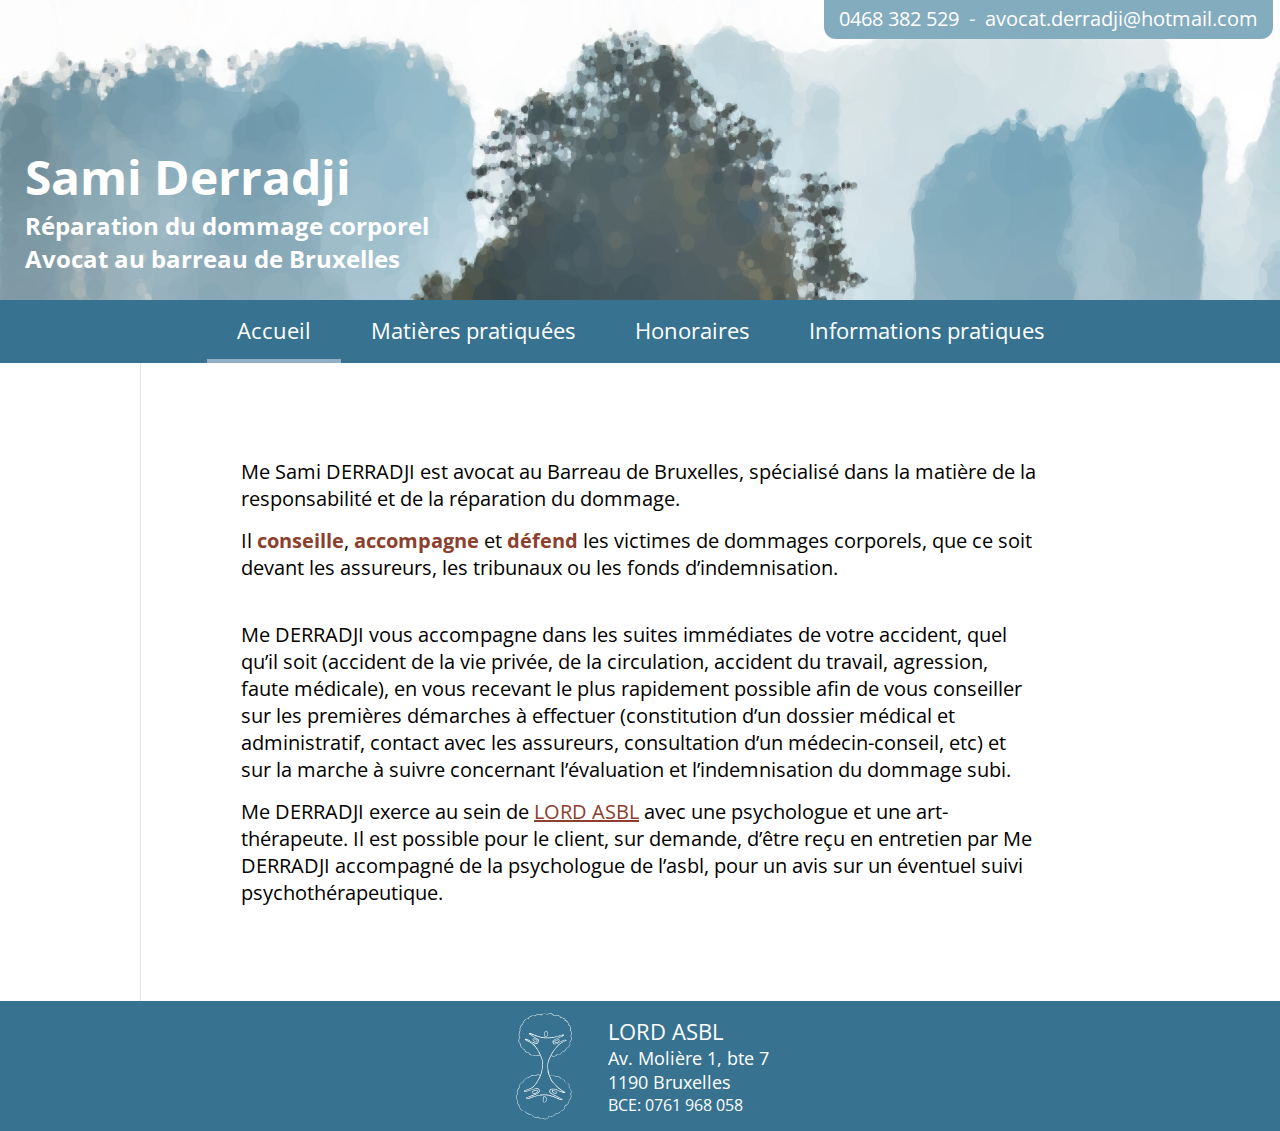
==== index.html @ a04fed9c "header + menu + footer + setup content" ====
<!DOCTYPE html>
<html lang="FR">
	<head>
		<title>Avocat Derradji</title>
		<meta charset="utf-8">
		<link rel="shortcut icon" type="image/x-icon" href="assets/img/favicon.ico">
		<meta name="viewport" content="width=device-width, initial-scale=1">
		<link rel="preconnect" href="https://fonts.gstatic.com/" crossorigin>
		<link href="https://fonts.googleapis.com/css2?family=Open+Sans:wght@300&display=swap" rel="stylesheet">
		<link href="assets/css/style.css" type="text/css" rel="stylesheet">
	</head>
<body>

	<!-- CONTACT STICKER -->
	<div class="contact">
		<p>0468 382 529</p>
		<p class="separator">-</p>
		<p>avocat.derradji@hotmail.com</p>
	</div>

	<!-- HEADER -->
	<header>
		<img class="header-img" src="assets/img/background.svg" alt="Header">
		<div class="header-text">
			<h1>Sami Derradji</h1>
			<h3>Réparation du dommage corporel</h3>
			<h3>Avocat au barreau de Bruxelles</h3>
		</div>
	</header>

	<!-- MENU -->
	<div class="menu">
		<ul>
			<li><a href="index.html"><p id="selected-tab">Accueil</p></a></li>
			<li><a href="matieres.html"><p>Matières pratiquées</p></a></li>
			<li><a href="honoraires.html"><p>Honoraires</p></a></li>
			<li><a href="informations.html"><p>Informations pratiques</p></a></li>
		</ul>
	</div>

	<!-- CONTENT -->
	<div class="content-box">
		<div class="content content-index">
			<p>Me Sami DERRADJI est avocat au Barreau de Bruxelles, spécialisé dans la matière de la responsabilité et de la réparation du dommage.</p>
			<p>Il <b>conseille</b>, <b>accompagne</b> et <b>défend</b> les victimes de dommages corporels, que ce soit devant les assureurs, les tribunaux ou les fonds d’indemnisation.</p>
			<p>Me DERRADJI vous accompagne dans les suites immédiates de votre accident, quel qu’il soit (accident de la vie privée, de la circulation, accident du travail, agression, faute médicale), en vous recevant le plus rapidement possible afin de vous conseiller sur les premières démarches à effectuer (constitution d’un dossier médical et administratif, contact avec les assureurs, consultation d’un médecin-conseil, etc) et sur la marche à suivre concernant l’évaluation et l’indemnisation du dommage subi. </p>
			<p>Me DERRADJI exerce au sein de <a href="https://www.lordasbl.be" target="_blank">LORD ASBL</a> avec une psychologue et une art-thérapeute. Il est possible pour le client, sur demande, d’être reçu en entretien par Me DERRADJI accompagné de la psychologue de l’asbl, pour un avis sur un éventuel suivi psychothérapeutique.</p>
		</div>
	</div>

	<!-- FOOTER -->
	<footer>
	<div class="footer">
		<img class="footer-logo" src="assets/img/logo-white.svg" alt="Logo">
		<div class="footer-content">
			<p>LORD ASBL</p>
			<p>Av. Molière 1, bte 7</p>
			<p>1190 Bruxelles</p>
			<p>BCE: 0761 968 058</p>
		</div>
	</div>
	</footer>

	<!-- BUTTON TO TOP -->
	<div class="back-to-top" style="display:none;">
		<img src="assets/img/arrow.svg">
	</div>

<script src="assets/js/jquery-3.6.0.min.js"></script>
<script src="assets/js/script.js"></script>
</body>
</html>
---- assets/css/style.css ----
* {
  margin: 0;
  padding: 0;
  box-sizing: border-box; }

html, body {
  overflow-x: hidden; }

body {
  font-family: 'Open Sans', sans-serif; }

h1 {
  font-size: 48px; }

h2 {
  font-size: 32px; }

h3 {
  font-size: 24px; }

p {
  font-size: 18px; }

/*
Primary color : #90AFC5
Secondary color : #336B87
Shadow : #2A3132
Autumn variations : #763626 #8C402D #AB4E37
*/
header {
  position: relative;
  height: 300px; }
  header .header-img {
    z-index: 1;
    height: 300px;
    width: 100vw; }
  header .header-text {
    z-index: 2;
    color: white;
    position: absolute;
    bottom: 25px;
    left: 25px; }

.menu {
  z-index: 4;
  width: 100vw;
  background-color: #377391; }
  .menu ul {
    display: flex;
    justify-content: center;
    align-items: center; }
    .menu ul li {
      list-style-type: none; }
      .menu ul li a {
        color: white;
        text-decoration: none; }
        .menu ul li a p {
          padding: 15px 30px;
          white-space: nowrap;
          font-size: 22px; }
        .menu ul li a p:after {
          z-index: 5;
          position: relative;
          -webkit-transition: all 0.4s ease;
          transition: all 0.4s ease; }
        .menu ul li a p:after {
          bottom: -15px;
          display: block;
          height: 3px;
          width: 0%;
          content: "";
          background-color: #90AFC5; }
        .menu ul li a p:hover:after,
        .menu ul li a #selected-tab:before {
          opacity: 1;
          width: 100%; }

#selected-tab {
  padding: 11px 30px;
  border-top: 4px solid rgba(0, 0, 0, 0);
  border-bottom: 4px solid #90AFC5; }

.content-box {
  z-index: 5;
  display: block;
  margin: 0 auto;
  max-width: 1000px;
  border-left: 1px solid rgba(0, 0, 0, 0.1); }

.content {
  padding: 80px 100px; }
  .content .icon {
    width: 30px;
    height: 30px; }
  .content p {
    font-size: 20px;
    margin: 15px auto 15px auto; }
    .content p a {
      color: #8C402D; }
  .content b {
    color: #8C402D; }
  .content .text-spacer {
    height: 50px;
    width: 1px; }

.content-index p:nth-child(2) {
  margin-bottom: 40px; }

footer {
  z-index: 6;
  display: block;
  margin: 0 auto;
  width: 100vw;
  background-color: #377391; }
  footer .footer {
    padding: 10px;
    display: flex;
    align-items: center;
    justify-content: center; }
    footer .footer .footer-logo {
      height: 110px;
      margin-right: 15px;
      -webkit-user-select: none;
      -moz-user-select: none;
      -ms-user-select: none;
      user-select: none; }
    footer .footer .footer-content {
      margin-left: 15px; }
      footer .footer .footer-content p {
        color: white; }
      footer .footer .footer-content p:nth-child(1) {
        font-size: 22px; }
      footer .footer .footer-content p:nth-child(4) {
        font-size: 16px; }

@media screen and (max-width: 1200px) {
  header .header-img {
    width: 1440px; } }
@media screen and (max-width: 1000px) and (min-width: 751px) {
  .menu ul li a p {
    padding: 15px; }

  #selected-tab {
    padding: 11px 15px; } }
@media screen and (max-width: 750px) {
  .contact {
    width: min-content;
    right: 0;
    left: 50%;
    transform: translate(-50%, 0); }

  .back-to-top {
    bottom: 5px;
    right: 10px; } }
.contact {
  z-index: 99;
  position: fixed;
  top: 0;
  right: 7px;
  display: flex;
  align-content: center;
  justify-content: center;
  /*  left: 50%;
    transform: translate(-50%, 0); */
  background-color: #83acbe;
  padding: 5px 10px 7px 10px;
  border-bottom-left-radius: 12px;
  border-bottom-right-radius: 12px; }
  .contact p {
    font-size: 20px;
    color: white;
    white-space: nowrap;
    margin-left: 5px;
    margin-right: 5px; }
  .contact .separator {
    -webkit-user-select: none;
    -moz-user-select: none;
    -ms-user-select: none;
    user-select: none; }

.back-to-top {
  cursor: pointer;
  z-index: 7;
  position: fixed;
  bottom: 10px;
  right: 15px;
  -webkit-user-select: none;
  -moz-user-select: none;
  -ms-user-select: none;
  user-select: none; }
  .back-to-top img {
    width: 45px;
    opacity: 0.9; }

/*# sourceMappingURL=style.css.map */
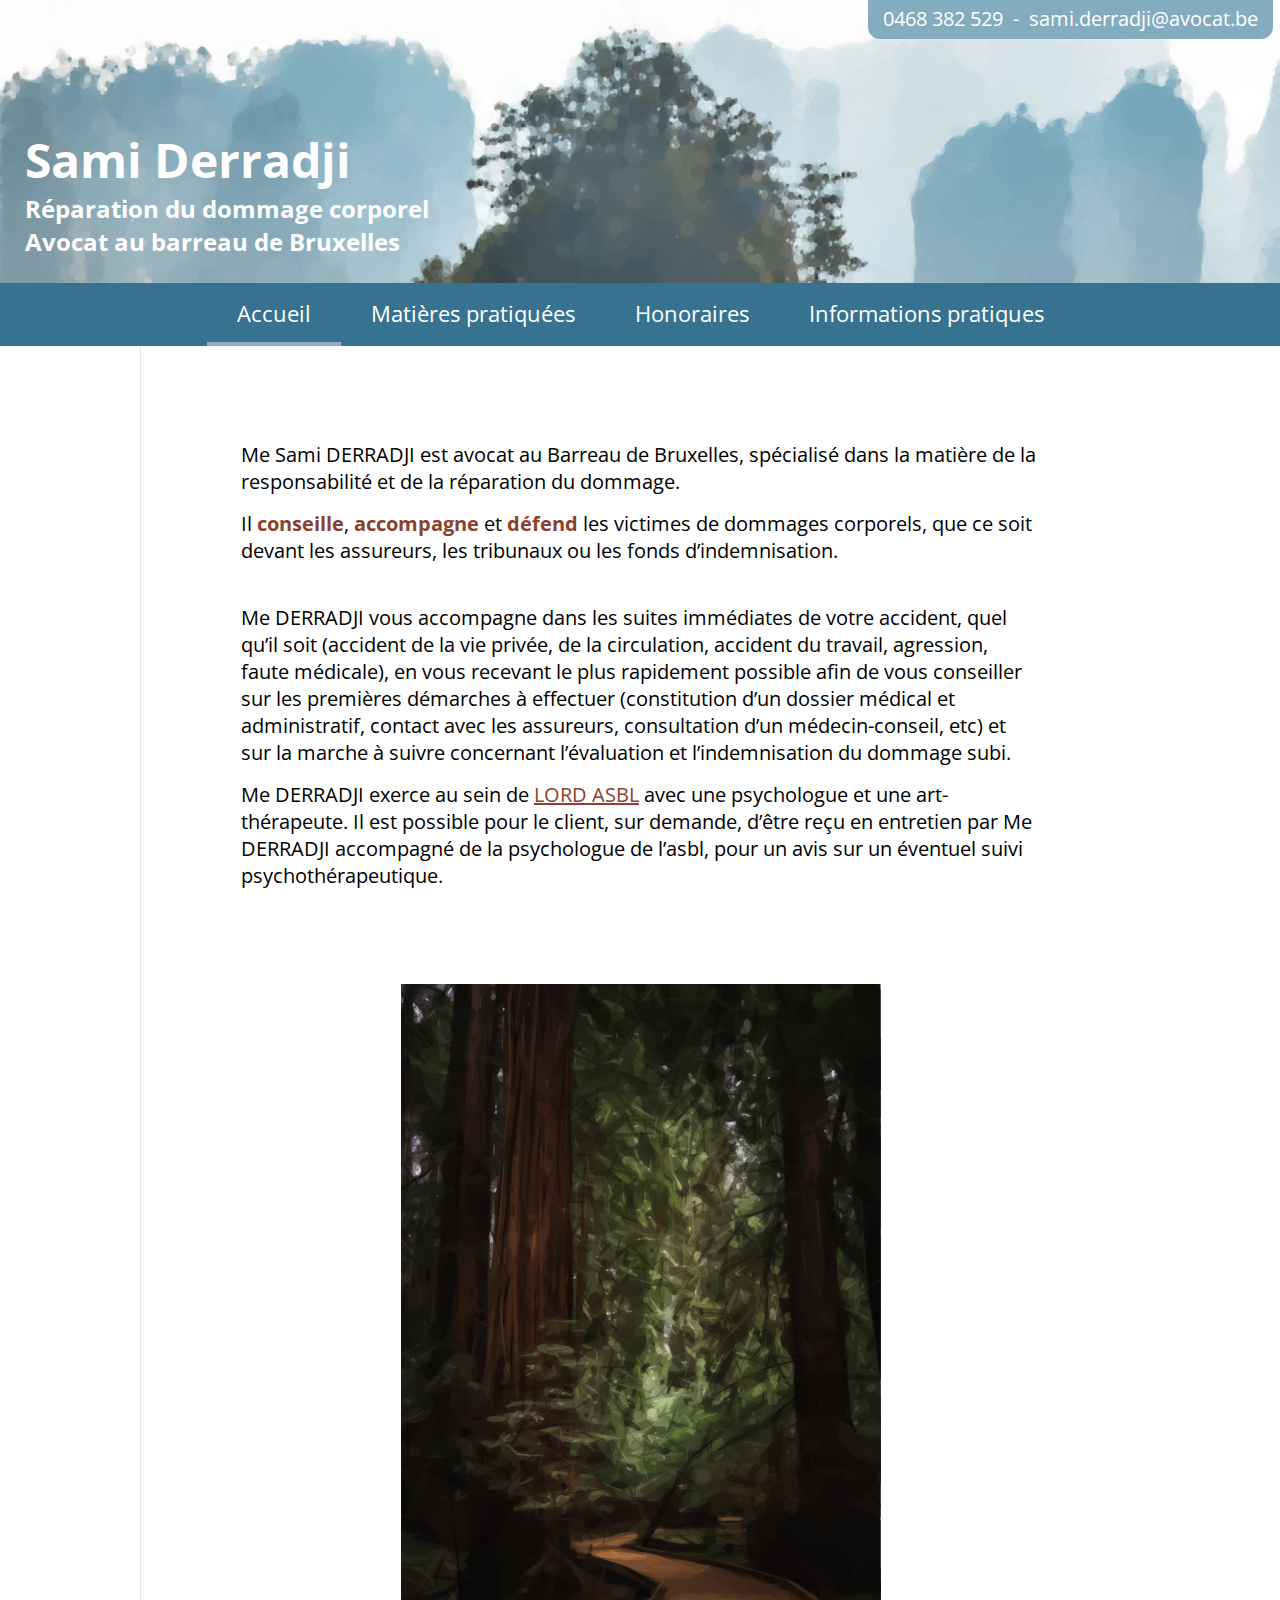
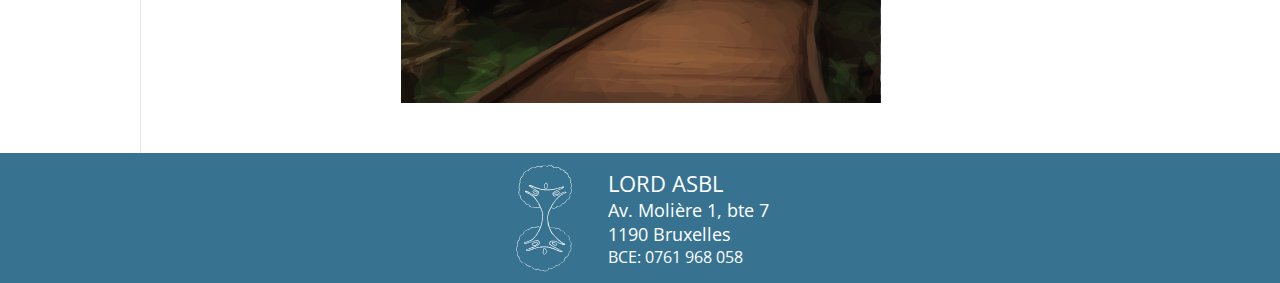
==== commit 22e0bd81: "finition" ====
--- a/index.html
+++ b/index.html
@@ -15,7 +15,7 @@
 	<div class="contact">
 		<p>0468 382 529</p>
 		<p class="separator">-</p>
-		<p>avocat.derradji@hotmail.com</p>
+		<p>sami.derradji@avocat.be</p>
 	</div>
 
 	<!-- HEADER -->
@@ -46,6 +46,7 @@
 			<p>Me DERRADJI vous accompagne dans les suites immédiates de votre accident, quel qu’il soit (accident de la vie privée, de la circulation, accident du travail, agression, faute médicale), en vous recevant le plus rapidement possible afin de vous conseiller sur les premières démarches à effectuer (constitution d’un dossier médical et administratif, contact avec les assureurs, consultation d’un médecin-conseil, etc) et sur la marche à suivre concernant l’évaluation et l’indemnisation du dommage subi. </p>
 			<p>Me DERRADJI exerce au sein de <a href="https://www.lordasbl.be" target="_blank">LORD ASBL</a> avec une psychologue et une art-thérapeute. Il est possible pour le client, sur demande, d’être reçu en entretien par Me DERRADJI accompagné de la psychologue de l’asbl, pour un avis sur un éventuel suivi psychothérapeutique.</p>
 		</div>
+		<img class="img-greenpath" src="assets/img/greenpath.svg" alt="Path in the woods">
 	</div>
 
 	<!-- FOOTER -->
--- a/assets/css/style.css
+++ b/assets/css/style.css
@@ -29,10 +29,10 @@
 */
 header {
   position: relative;
-  height: 300px; }
+  height: 283px; }
   header .header-img {
     z-index: 1;
-    height: 300px;
+    height: 283px;
     width: 100vw; }
   header .header-text {
     z-index: 2;
@@ -80,6 +80,12 @@
   border-top: 4px solid rgba(0, 0, 0, 0);
   border-bottom: 4px solid #90AFC5; }
 
+.img-greenpath {
+  width: 480px;
+  display: block;
+  margin: 0 auto;
+  padding-bottom: 50px; }
+
 .content-box {
   z-index: 5;
   display: block;
@@ -105,6 +111,31 @@
 
 .content-index p:nth-child(2) {
   margin-bottom: 40px; }
+
+.content-matieres {
+  margin-top: 10px; }
+  .content-matieres h3 {
+    margin-bottom: 30px; }
+  .content-matieres .content-matieres-titles {
+    margin-top: 60px; }
+
+.content-infos {
+  margin-top: 10px; }
+  .content-infos p {
+    display: flex;
+    margin: 5px auto 5px auto; }
+    .content-infos p a {
+      margin: -6px auto 8px 30px;
+      color: #377391;
+      text-decoration: none; }
+  .content-infos h3 {
+    margin-bottom: 25px;
+    padding-left: 15px;
+    border-left: 7px solid #8C402D; }
+  .content-infos .subtitle {
+    font-weight: bold;
+    font-size: 20px;
+    margin: 20px auto 10px 10px; }
 
 footer {
   z-index: 6;
@@ -141,8 +172,32 @@
     padding: 15px; }
 
   #selected-tab {
-    padding: 11px 15px; } }
+    padding: 11px 15px; }
+
+  .content {
+    padding: 50px; } }
 @media screen and (max-width: 750px) {
+  .menu {
+    max-width: 800px; }
+    .menu ul {
+      padding: 3px;
+      flex-direction: column; }
+      .menu ul li a p {
+        padding: 0;
+        font-size: 22px; }
+      .menu ul li a p:after {
+        bottom: -3px; }
+
+  #selected-tab {
+    padding: 0;
+    border: none;
+    box-shadow: 0 3px 0 0 #90AFC5; }
+
+  .content {
+    padding: 30px; }
+    .content p {
+      font-size: 18px; }
+
   .contact {
     width: min-content;
     right: 0;
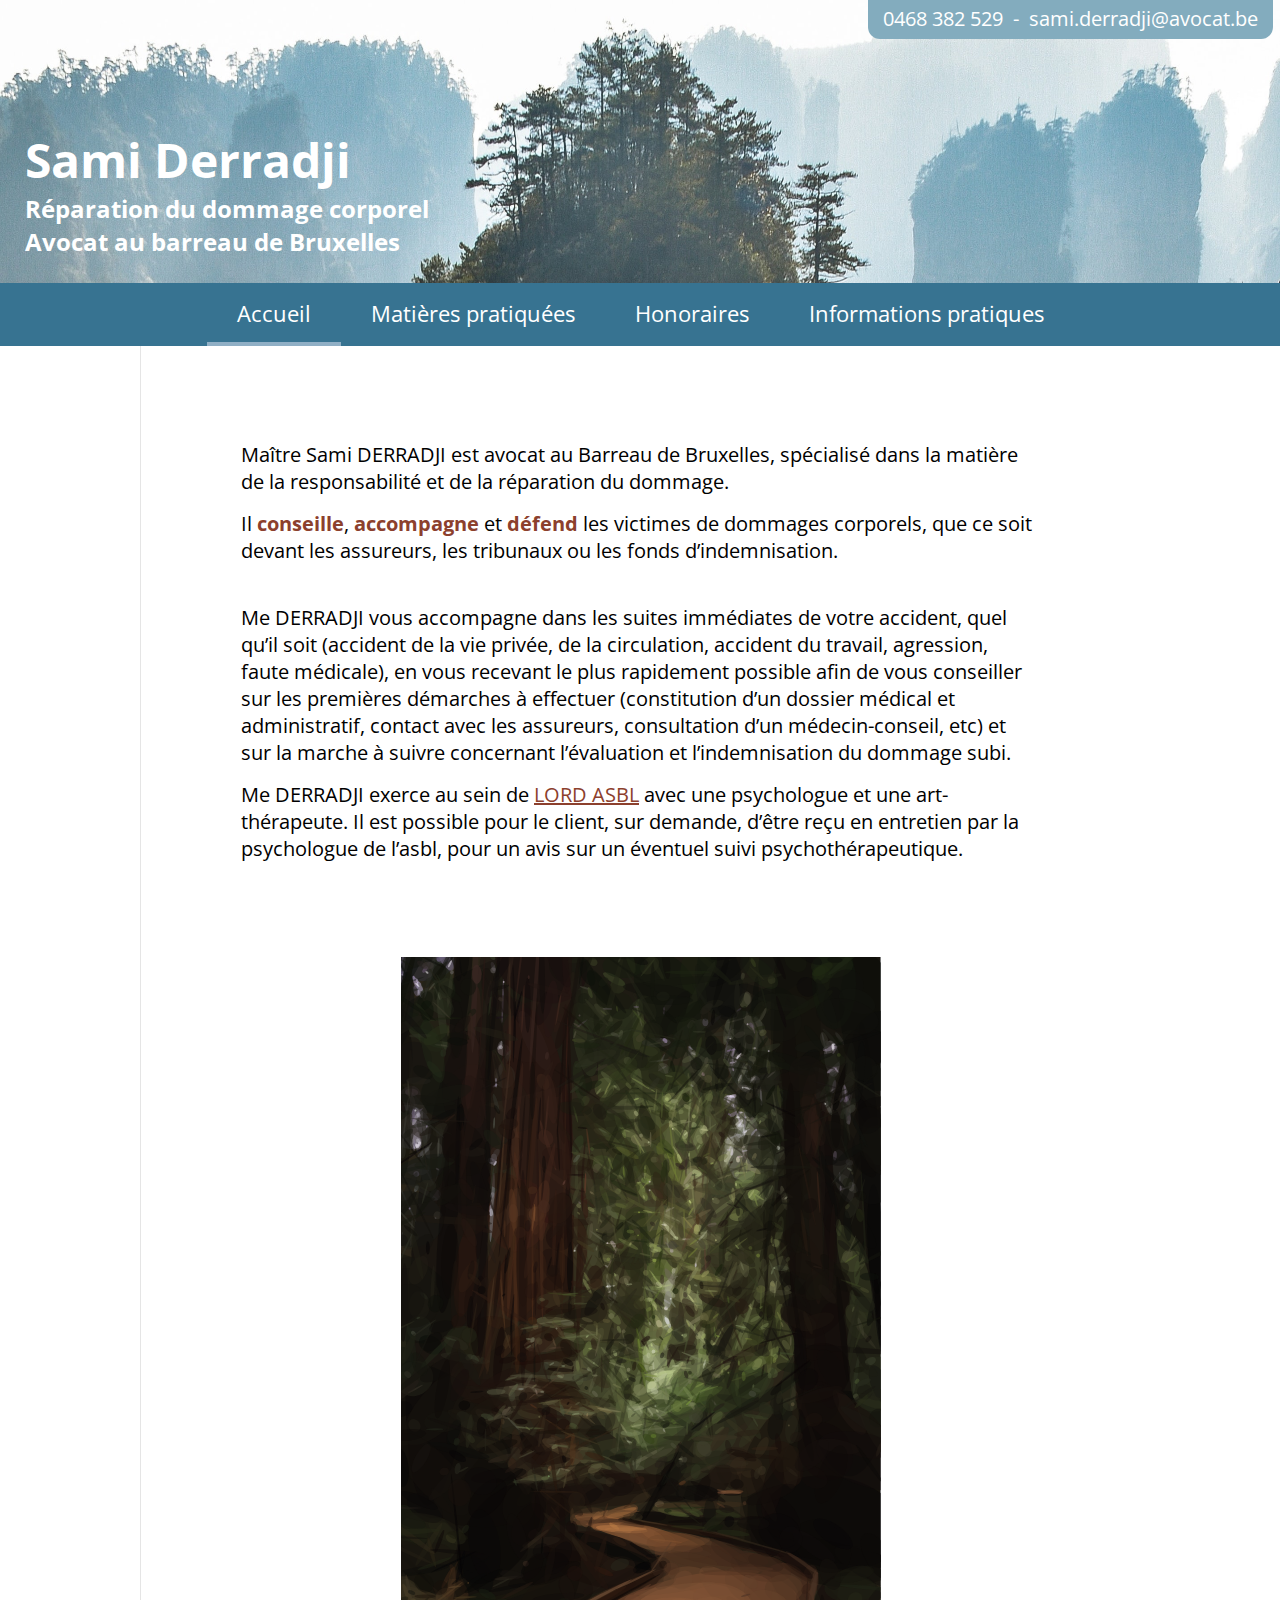
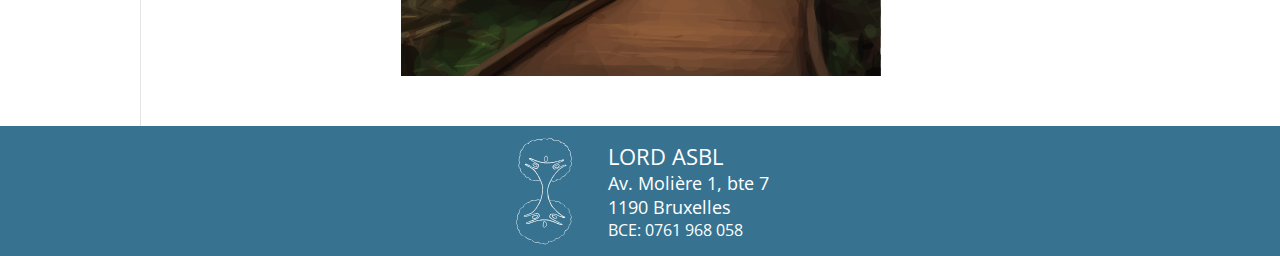
==== commit efb09873: "header" ====
--- a/index.html
+++ b/index.html
@@ -20,7 +20,7 @@
 
 	<!-- HEADER -->
 	<header>
-		<img class="header-img" src="assets/img/background.svg" alt="Header">
+		<img class="header-img" src="assets/img/background.jpg" alt="Header">
 		<div class="header-text">
 			<h1>Sami Derradji</h1>
 			<h3>Réparation du dommage corporel</h3>
@@ -41,10 +41,10 @@
 	<!-- CONTENT -->
 	<div class="content-box">
 		<div class="content content-index">
-			<p>Me Sami DERRADJI est avocat au Barreau de Bruxelles, spécialisé dans la matière de la responsabilité et de la réparation du dommage.</p>
+			<p>Maître Sami DERRADJI est avocat au Barreau de Bruxelles, spécialisé dans la matière de la responsabilité et de la réparation du dommage.</p>
 			<p>Il <b>conseille</b>, <b>accompagne</b> et <b>défend</b> les victimes de dommages corporels, que ce soit devant les assureurs, les tribunaux ou les fonds d’indemnisation.</p>
 			<p>Me DERRADJI vous accompagne dans les suites immédiates de votre accident, quel qu’il soit (accident de la vie privée, de la circulation, accident du travail, agression, faute médicale), en vous recevant le plus rapidement possible afin de vous conseiller sur les premières démarches à effectuer (constitution d’un dossier médical et administratif, contact avec les assureurs, consultation d’un médecin-conseil, etc) et sur la marche à suivre concernant l’évaluation et l’indemnisation du dommage subi. </p>
-			<p>Me DERRADJI exerce au sein de <a href="https://www.lordasbl.be" target="_blank">LORD ASBL</a> avec une psychologue et une art-thérapeute. Il est possible pour le client, sur demande, d’être reçu en entretien par Me DERRADJI accompagné de la psychologue de l’asbl, pour un avis sur un éventuel suivi psychothérapeutique.</p>
+			<p>Me DERRADJI exerce au sein de <a href="https://www.lordasbl.be" target="_blank">LORD ASBL</a> avec une psychologue et une art-thérapeute. Il est possible pour le client, sur demande, d’être reçu en entretien par la psychologue de l’asbl, pour un avis sur un éventuel suivi psychothérapeutique.</p>
 		</div>
 		<img class="img-greenpath" src="assets/img/greenpath.svg" alt="Path in the woods">
 	</div>
--- a/assets/css/style.css
+++ b/assets/css/style.css
@@ -113,14 +113,14 @@
   margin-bottom: 40px; }
 
 .content-matieres {
-  margin-top: 10px; }
+  padding-top: 90px; }
   .content-matieres h3 {
     margin-bottom: 30px; }
   .content-matieres .content-matieres-titles {
     margin-top: 60px; }
 
 .content-infos {
-  margin-top: 10px; }
+  padding-top: 90px; }
   .content-infos p {
     display: flex;
     margin: 5px auto 5px auto; }
@@ -175,7 +175,10 @@
     padding: 11px 15px; }
 
   .content {
-    padding: 50px; } }
+    padding: 50px; }
+
+  .content-matieres .content-infos {
+    padding-top: 60px; } }
 @media screen and (max-width: 750px) {
   .menu {
     max-width: 800px; }
@@ -193,16 +196,33 @@
     border: none;
     box-shadow: 0 3px 0 0 #90AFC5; }
 
+  .img-greenpath {
+    width: 400px;
+    padding-bottom: 30px; }
+
   .content {
     padding: 30px; }
     .content p {
       font-size: 18px; }
 
+  .content-box {
+    border-left: none; }
+
+  .content-matieres .content-infos {
+    padding-top: 40px; }
+
   .contact {
     width: min-content;
     right: 0;
     left: 50%;
-    transform: translate(-50%, 0); }
+    transform: translate(-50%, 0);
+    padding: 7px; }
+    .contact p {
+      font-size: 18px;
+      margin-left: 3px;
+      margin-right: 3px; }
+    .contact .separator {
+      display: none; }
 
   .back-to-top {
     bottom: 5px;
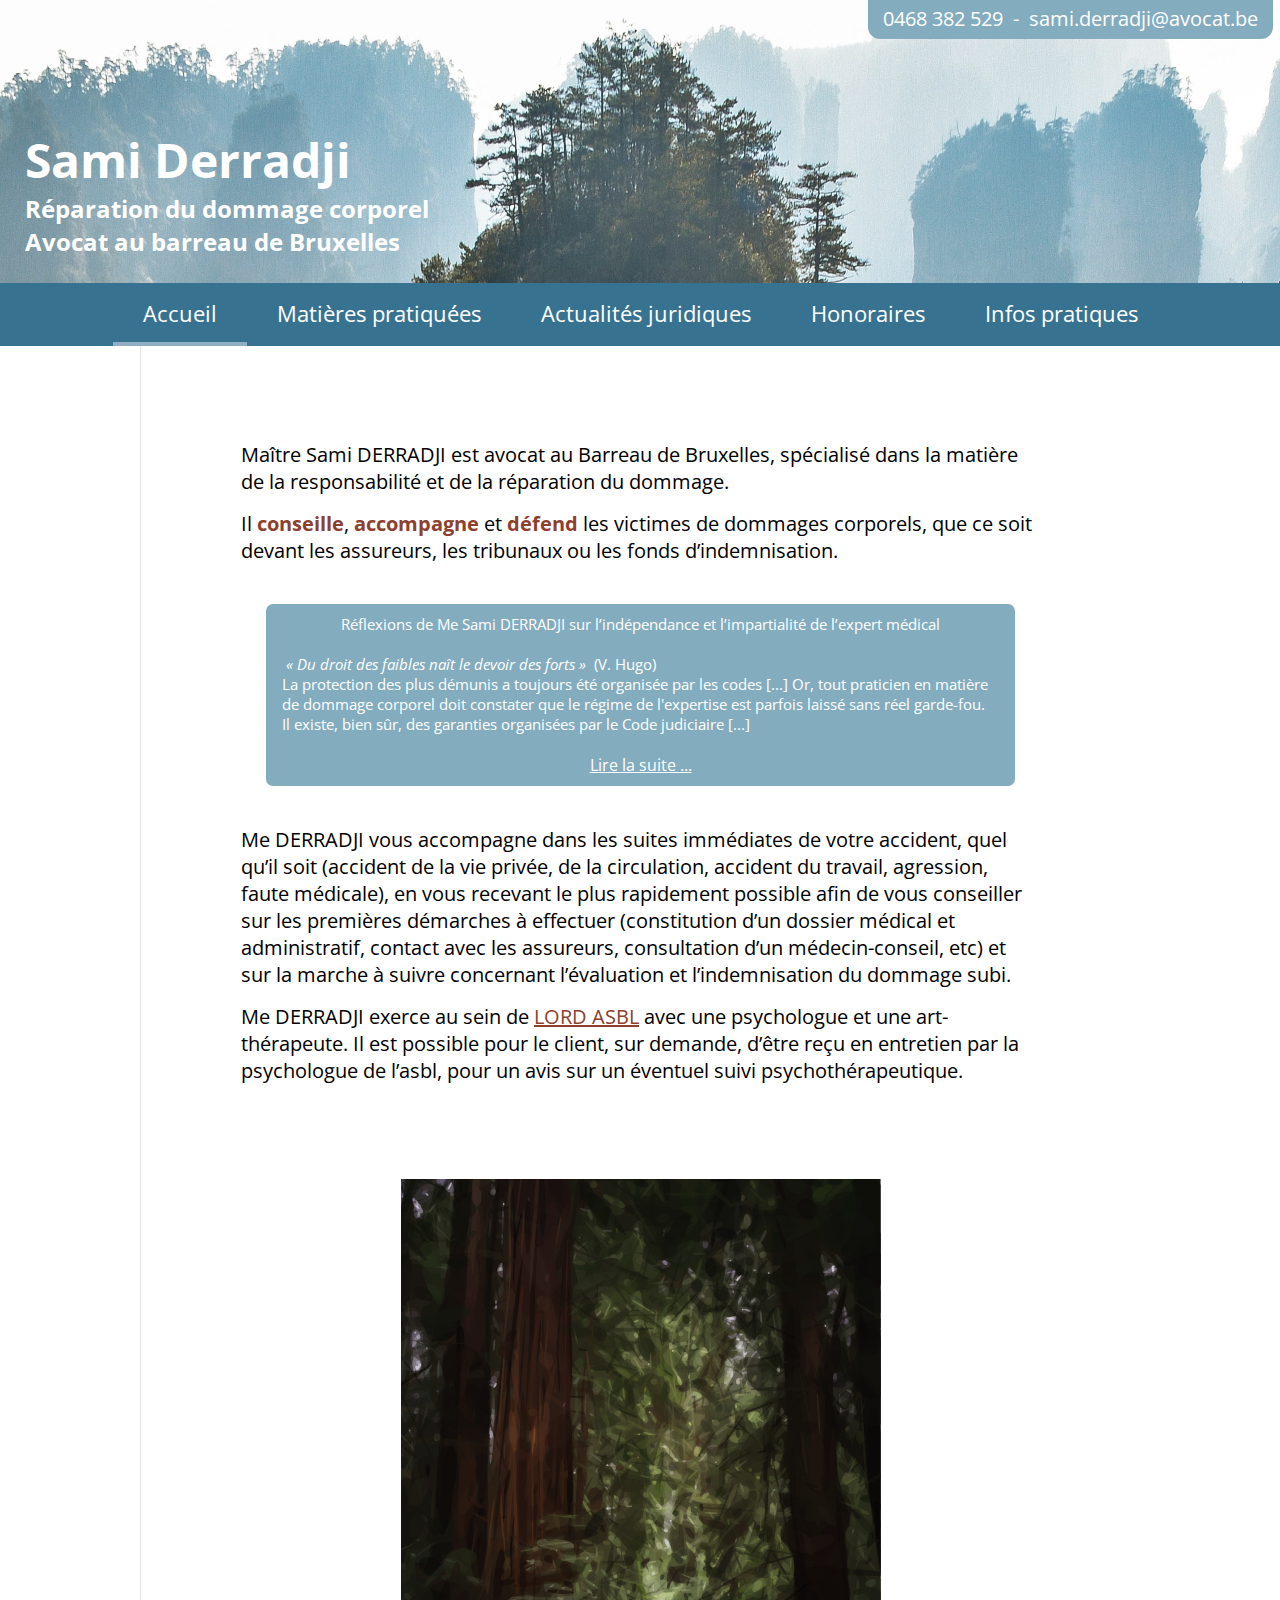
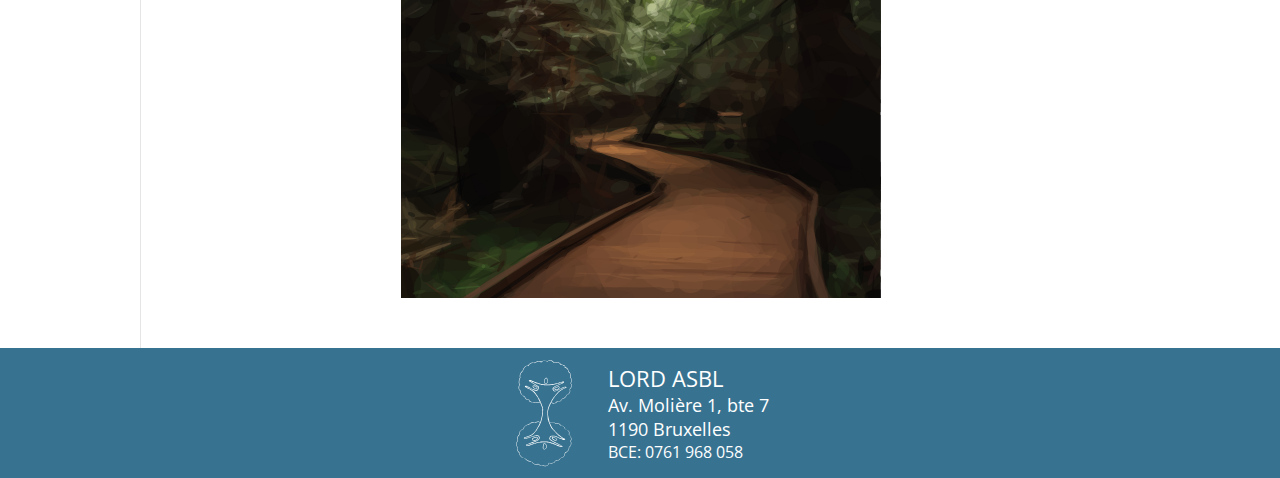
==== commit 13bcca5c: "adding actus.html + first article" ====
--- a/index.html
+++ b/index.html
@@ -33,16 +33,29 @@
 		<ul>
 			<li><a href="index.html"><p id="selected-tab">Accueil</p></a></li>
 			<li><a href="matieres.html"><p>Matières pratiquées</p></a></li>
+			<li><a href="actus.html"><p>Actualités juridiques</p></a></li>
 			<li><a href="honoraires.html"><p>Honoraires</p></a></li>
-			<li><a href="informations.html"><p>Informations pratiques</p></a></li>
+			<li><a href="informations.html"><p>Infos pratiques</p></a></li>
 		</ul>
 	</div>
 
 	<!-- CONTENT -->
 	<div class="content-box">
+		<!--
+		TODO: Ajouter bannière article qui redirige vers actus.html
+		<img src="assets/img/feather.png" style="width:50px">
+		-->
 		<div class="content content-index">
 			<p>Maître Sami DERRADJI est avocat au Barreau de Bruxelles, spécialisé dans la matière de la responsabilité et de la réparation du dommage.</p>
 			<p>Il <b>conseille</b>, <b>accompagne</b> et <b>défend</b> les victimes de dommages corporels, que ce soit devant les assureurs, les tribunaux ou les fonds d’indemnisation.</p>
+			<div class="art-big-banner">
+				<p>Réflexions de Me Sami DERRADJI sur l’indépendance et l’impartialité de l’expert médical </p>
+				<p>
+					&nbsp;<i>« Du droit des faibles naît le devoir des forts »</i> &nbsp;(V. Hugo) <br>
+					La protection des plus démunis a toujours été organisée par les codes [...] Or, tout praticien en matière de dommage corporel doit constater que le régime de l'expertise est parfois laissé sans réel garde-fou. <br>
+					Il existe, bien sûr, des garanties organisées par le Code judiciaire [...] </p>
+				<a class="article-link" href="actus.html#art-1">Lire la suite ...</a>
+			</div>
 			<p>Me DERRADJI vous accompagne dans les suites immédiates de votre accident, quel qu’il soit (accident de la vie privée, de la circulation, accident du travail, agression, faute médicale), en vous recevant le plus rapidement possible afin de vous conseiller sur les premières démarches à effectuer (constitution d’un dossier médical et administratif, contact avec les assureurs, consultation d’un médecin-conseil, etc) et sur la marche à suivre concernant l’évaluation et l’indemnisation du dommage subi. </p>
 			<p>Me DERRADJI exerce au sein de <a href="https://www.lordasbl.be" target="_blank">LORD ASBL</a> avec une psychologue et une art-thérapeute. Il est possible pour le client, sur demande, d’être reçu en entretien par la psychologue de l’asbl, pour un avis sur un éventuel suivi psychothérapeutique.</p>
 		</div>
--- a/assets/css/style.css
+++ b/assets/css/style.css
@@ -17,6 +17,9 @@
 
 h3 {
   font-size: 24px; }
+
+h4 {
+  font-size: 20px; }
 
 p {
   font-size: 18px; }
@@ -27,6 +30,32 @@
 Shadow : #2A3132
 Autumn variations : #763626 #8C402D #AB4E37
 */
+.contact {
+  z-index: 10;
+  position: fixed;
+  top: 0;
+  right: 7px;
+  display: flex;
+  align-content: center;
+  justify-content: center;
+  /*  left: 50%;
+    transform: translate(-50%, 0); */
+  background-color: #83acbe;
+  padding: 5px 10px 7px 10px;
+  border-bottom-left-radius: 12px;
+  border-bottom-right-radius: 12px; }
+  .contact p {
+    font-size: 20px;
+    color: white;
+    white-space: nowrap;
+    margin-left: 5px;
+    margin-right: 5px; }
+  .contact .separator {
+    -webkit-user-select: none;
+    -moz-user-select: none;
+    -ms-user-select: none;
+    user-select: none; }
+
 header {
   position: relative;
   height: 283px; }
@@ -40,6 +69,8 @@
     position: absolute;
     bottom: 25px;
     left: 25px; }
+    header .header-text h1 {
+      white-space: nowrap; }
 
 .menu {
   z-index: 4;
@@ -109,8 +140,20 @@
     height: 50px;
     width: 1px; }
 
-.content-index p:nth-child(2) {
-  margin-bottom: 40px; }
+.content-index .art-big-banner {
+  display: flex;
+  flex-direction: column;
+  padding: 10px 16px;
+  margin: 40px 25px 40px 25px;
+  background-color: #83acbe;
+  border-radius: 7px; }
+  .content-index .art-big-banner p {
+    margin: auto auto 20px auto;
+    color: white;
+    font-size: 95%; }
+  .content-index .art-big-banner a {
+    color: white;
+    align-self: center; }
 
 .content-matieres {
   padding-top: 90px; }
@@ -136,6 +179,19 @@
     font-weight: bold;
     font-size: 20px;
     margin: 20px auto 10px 10px; }
+
+.content-actus .art {
+  padding: 10px 20px;
+  box-shadow: rgba(0, 0, 0, 0.1) 0px 0px 5px 0px, rgba(0, 0, 0, 0.1) 0px 0px 1px 0px; }
+  .content-actus .art h2 {
+    font-size: 22px;
+    text-transform: uppercase; }
+  .content-actus .art .art-date {
+    text-align: right; }
+.content-actus .art-banner {
+  width: max-content;
+  color: white;
+  background-color: #83acbe; }
 
 footer {
   z-index: 6;
@@ -166,22 +222,16 @@
 
 @media screen and (max-width: 1200px) {
   header .header-img {
-    width: 1440px; } }
-@media screen and (max-width: 1000px) and (min-width: 751px) {
+    width: 1440px; }
+
   .menu ul li a p {
     padding: 15px; }
 
   #selected-tab {
-    padding: 11px 15px; }
-
-  .content {
-    padding: 50px; }
-
-  .content-matieres .content-infos {
-    padding-top: 60px; } }
-@media screen and (max-width: 750px) {
+    padding: 11px 15px; } }
+@media screen and (max-width: 1000px) {
   .menu {
-    max-width: 800px; }
+    max-width: 1000px; }
     .menu ul {
       padding: 3px;
       flex-direction: column; }
@@ -196,9 +246,20 @@
     border: none;
     box-shadow: 0 3px 0 0 #90AFC5; }
 
+  .content {
+    padding: 50px; }
+
+  .content-matieres .content-infos {
+    padding-top: 60px; } }
+@media screen and (max-width: 750px) {
+  header .header-text h1 {
+    font-size: 46px; }
+  header .header-text h3 {
+    font-size: 20px; }
+
   .img-greenpath {
-    width: 400px;
-    padding-bottom: 30px; }
+    width: 320px;
+    padding-bottom: 20px; }
 
   .content {
     padding: 30px; }
@@ -207,6 +268,9 @@
 
   .content-box {
     border-left: none; }
+
+  .content-index .article-banner {
+    margin: 30px 10px 30px 10px; }
 
   .content-matieres .content-infos {
     padding-top: 40px; }
@@ -216,43 +280,16 @@
     right: 0;
     left: 50%;
     transform: translate(-50%, 0);
-    padding: 7px; }
+    padding: 7px;
+    padding-top: 5px; }
     .contact p {
-      font-size: 18px;
+      font-size: 17px;
       margin-left: 3px;
       margin-right: 3px; }
-    .contact .separator {
-      display: none; }
 
   .back-to-top {
     bottom: 5px;
     right: 10px; } }
-.contact {
-  z-index: 99;
-  position: fixed;
-  top: 0;
-  right: 7px;
-  display: flex;
-  align-content: center;
-  justify-content: center;
-  /*  left: 50%;
-    transform: translate(-50%, 0); */
-  background-color: #83acbe;
-  padding: 5px 10px 7px 10px;
-  border-bottom-left-radius: 12px;
-  border-bottom-right-radius: 12px; }
-  .contact p {
-    font-size: 20px;
-    color: white;
-    white-space: nowrap;
-    margin-left: 5px;
-    margin-right: 5px; }
-  .contact .separator {
-    -webkit-user-select: none;
-    -moz-user-select: none;
-    -ms-user-select: none;
-    user-select: none; }
-
 .back-to-top {
   cursor: pointer;
   z-index: 7;
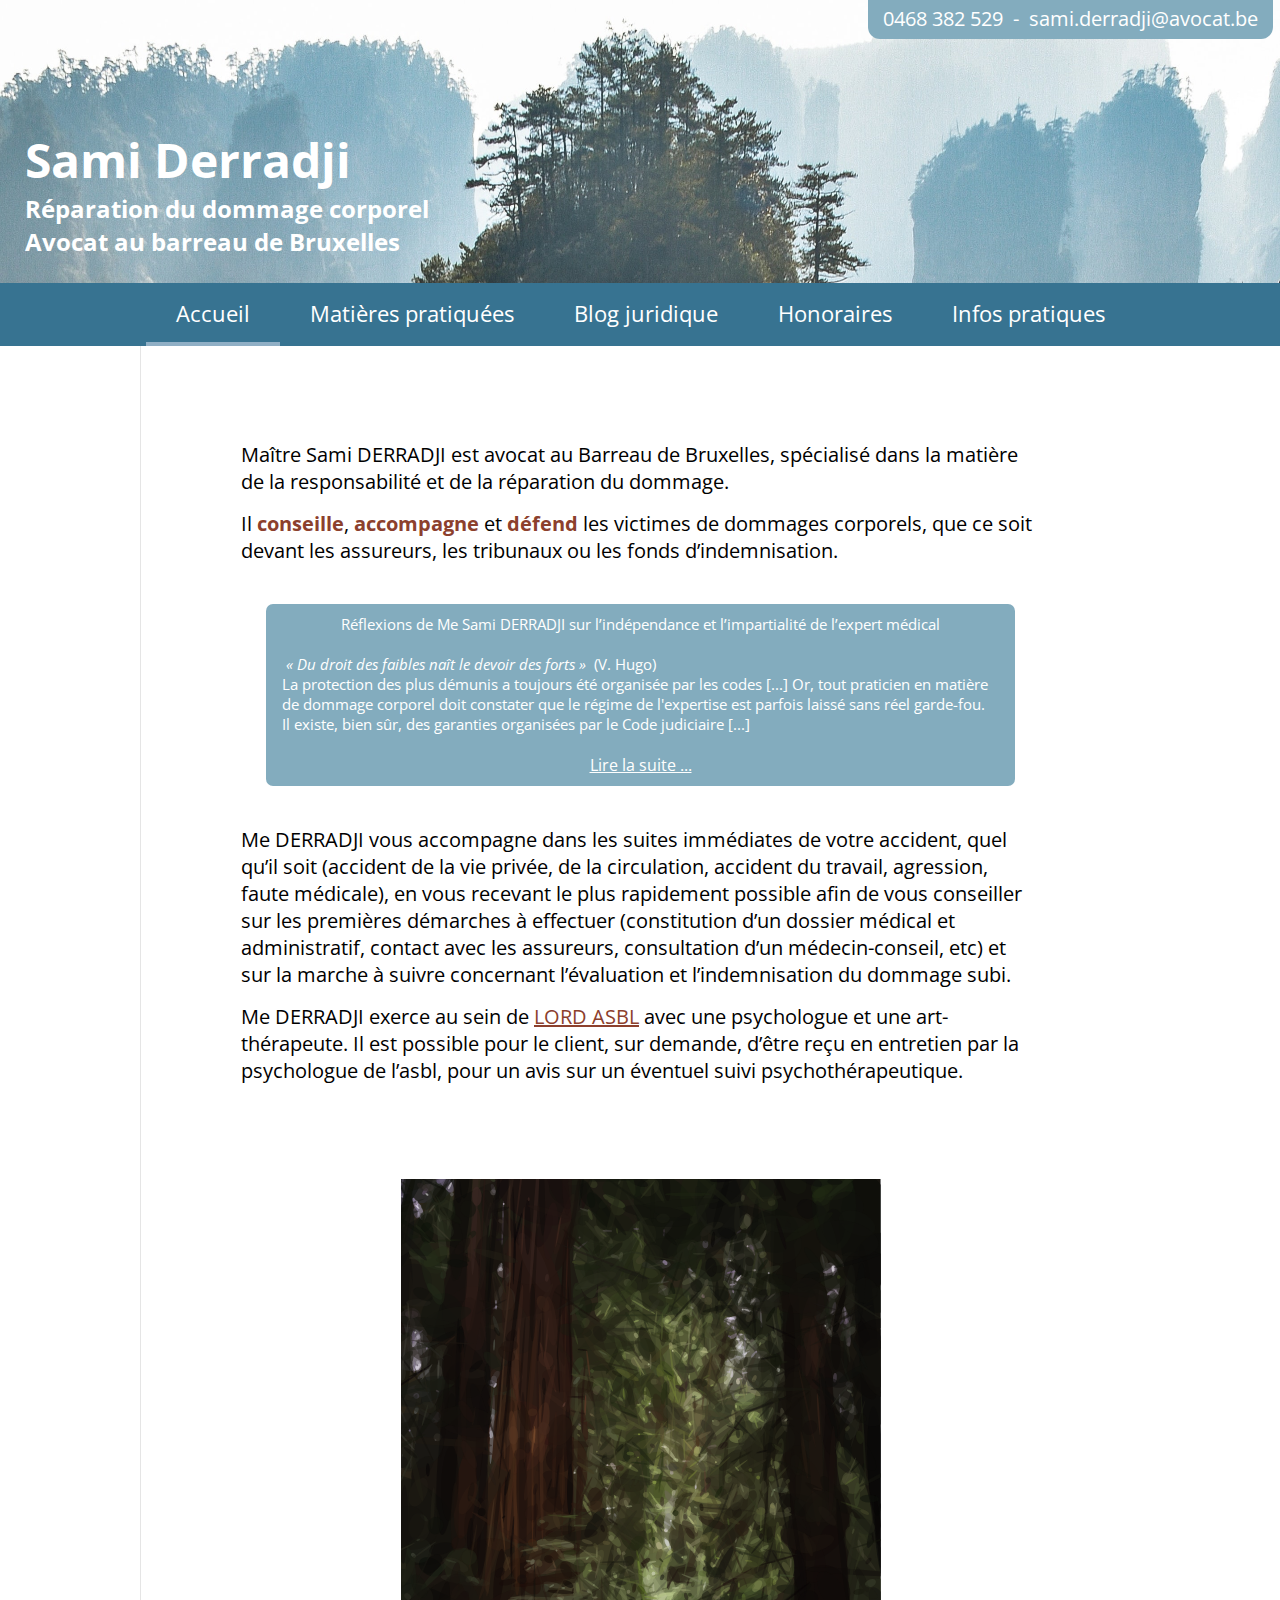
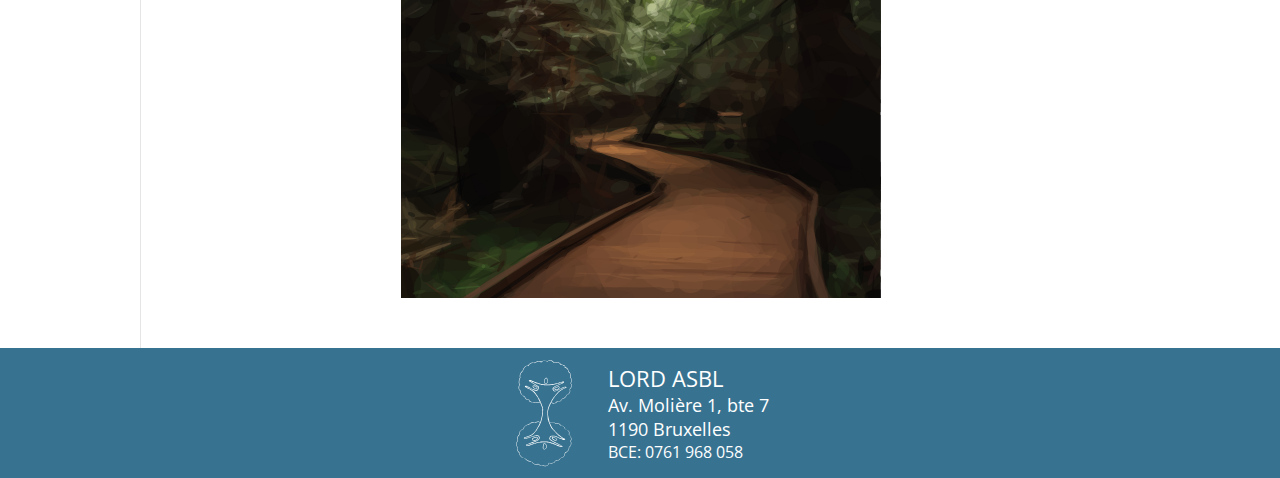
==== commit c5c2b8ad: "better name" ====
--- a/index.html
+++ b/index.html
@@ -33,7 +33,7 @@
 		<ul>
 			<li><a href="index.html"><p id="selected-tab">Accueil</p></a></li>
 			<li><a href="matieres.html"><p>Matières pratiquées</p></a></li>
-			<li><a href="actus.html"><p>Actualités juridiques</p></a></li>
+			<li><a href="blog.html"><p>Blog juridique</p></a></li>
 			<li><a href="honoraires.html"><p>Honoraires</p></a></li>
 			<li><a href="informations.html"><p>Infos pratiques</p></a></li>
 		</ul>
@@ -42,7 +42,7 @@
 	<!-- CONTENT -->
 	<div class="content-box">
 		<!--
-		TODO: Ajouter bannière article qui redirige vers actus.html
+		TODO: Ajouter bannière article qui redirige vers blog.html
 		<img src="assets/img/feather.png" style="width:50px">
 		-->
 		<div class="content content-index">
@@ -54,7 +54,7 @@
 					&nbsp;<i>« Du droit des faibles naît le devoir des forts »</i> &nbsp;(V. Hugo) <br>
 					La protection des plus démunis a toujours été organisée par les codes [...] Or, tout praticien en matière de dommage corporel doit constater que le régime de l'expertise est parfois laissé sans réel garde-fou. <br>
 					Il existe, bien sûr, des garanties organisées par le Code judiciaire [...] </p>
-				<a class="article-link" href="actus.html#art-1">Lire la suite ...</a>
+				<a href="blog.html#art-1">Lire la suite ...</a>
 			</div>
 			<p>Me DERRADJI vous accompagne dans les suites immédiates de votre accident, quel qu’il soit (accident de la vie privée, de la circulation, accident du travail, agression, faute médicale), en vous recevant le plus rapidement possible afin de vous conseiller sur les premières démarches à effectuer (constitution d’un dossier médical et administratif, contact avec les assureurs, consultation d’un médecin-conseil, etc) et sur la marche à suivre concernant l’évaluation et l’indemnisation du dommage subi. </p>
 			<p>Me DERRADJI exerce au sein de <a href="https://www.lordasbl.be" target="_blank">LORD ASBL</a> avec une psychologue et une art-thérapeute. Il est possible pour le client, sur demande, d’être reçu en entretien par la psychologue de l’asbl, pour un avis sur un éventuel suivi psychothérapeutique.</p>
--- a/assets/css/style.css
+++ b/assets/css/style.css
@@ -180,15 +180,15 @@
     font-size: 20px;
     margin: 20px auto 10px 10px; }
 
-.content-actus .art {
+.content-blog .art {
   padding: 10px 20px;
   box-shadow: rgba(0, 0, 0, 0.1) 0px 0px 5px 0px, rgba(0, 0, 0, 0.1) 0px 0px 1px 0px; }
-  .content-actus .art h2 {
+  .content-blog .art h2 {
     font-size: 22px;
     text-transform: uppercase; }
-  .content-actus .art .art-date {
+  .content-blog .art .art-date {
     text-align: right; }
-.content-actus .art-banner {
+.content-blog .art-banner {
   width: max-content;
   color: white;
   background-color: #83acbe; }
@@ -222,14 +222,26 @@
 
 @media screen and (max-width: 1200px) {
   header .header-img {
-    width: 1440px; }
-
+    width: 1440px; } }
+@media screen and (max-width: 1000px) {
   .menu ul li a p {
-    padding: 15px; }
+    font-size: 20px;
+    padding: 12px; }
 
   #selected-tab {
-    padding: 11px 15px; } }
-@media screen and (max-width: 1000px) {
+    padding: 11px 12px; }
+
+  .content {
+    padding: 50px; }
+
+  .content-matieres .content-infos {
+    padding-top: 60px; } }
+@media screen and (max-width: 750px) {
+  header .header-text h1 {
+    font-size: 46px; }
+  header .header-text h3 {
+    font-size: 20px; }
+
   .menu {
     max-width: 1000px; }
     .menu ul {
@@ -245,17 +257,6 @@
     padding: 0;
     border: none;
     box-shadow: 0 3px 0 0 #90AFC5; }
-
-  .content {
-    padding: 50px; }
-
-  .content-matieres .content-infos {
-    padding-top: 60px; } }
-@media screen and (max-width: 750px) {
-  header .header-text h1 {
-    font-size: 46px; }
-  header .header-text h3 {
-    font-size: 20px; }
 
   .img-greenpath {
     width: 320px;
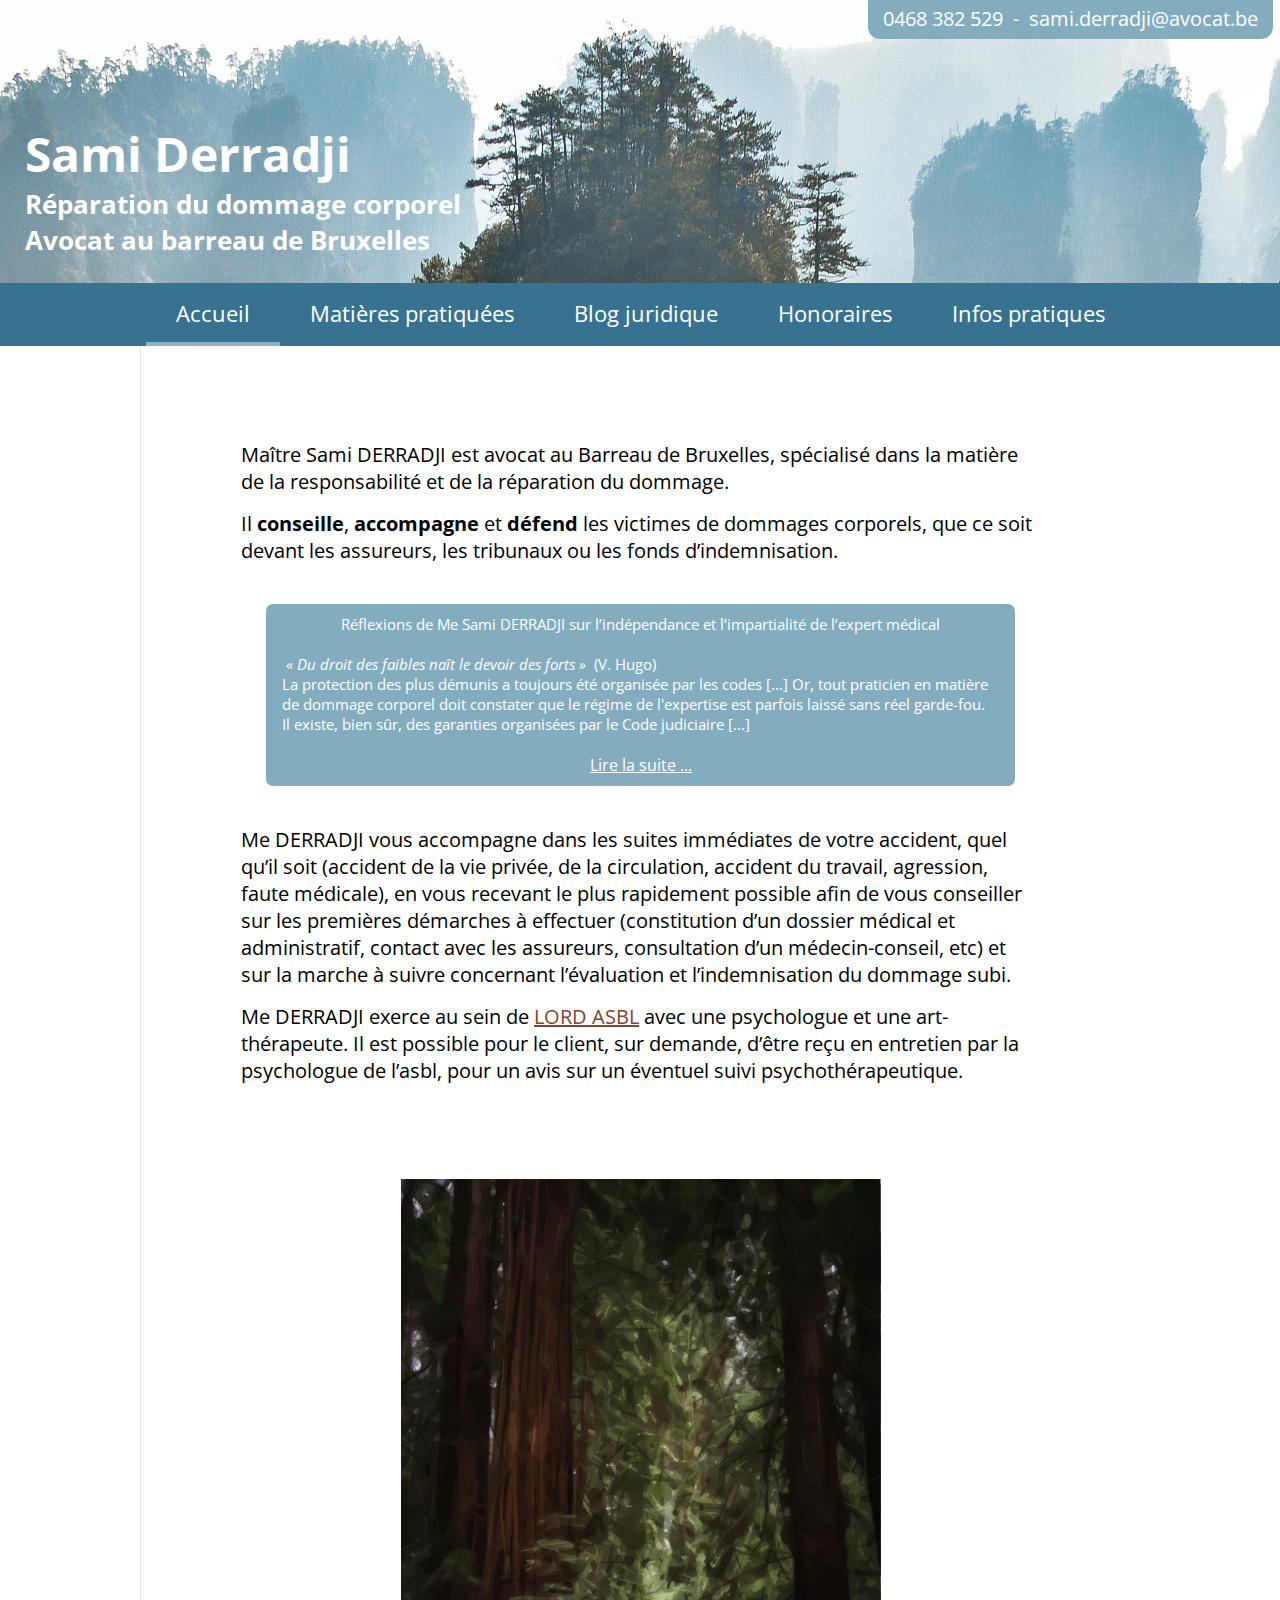
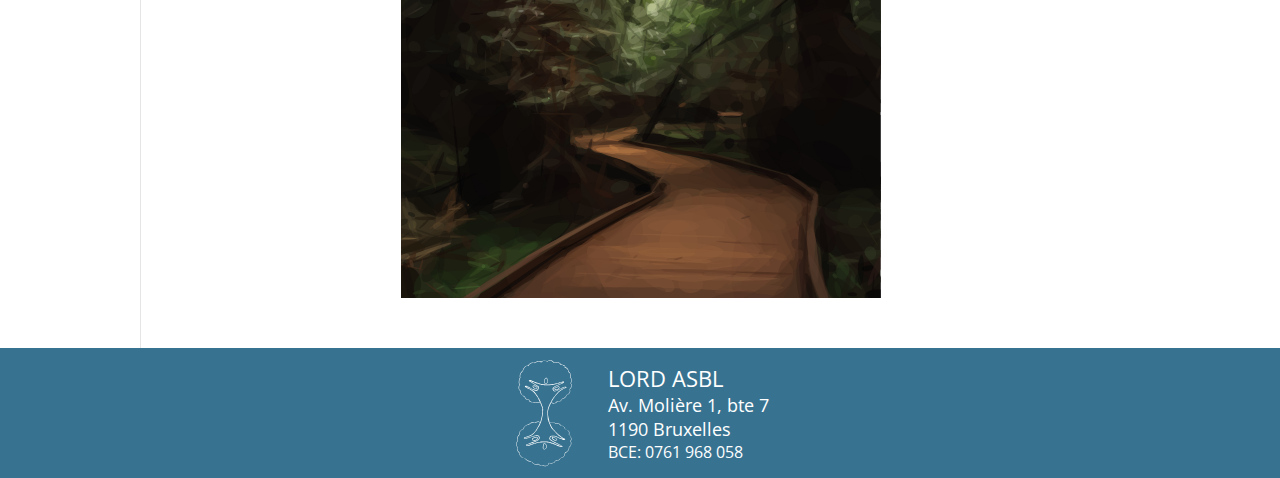
==== commit e7ff01b6: "fin art1" ====
--- a/index.html
+++ b/index.html
@@ -29,7 +29,7 @@
 	</header>
 
 	<!-- MENU -->
-	<div class="menu">
+	<nav class="menu">
 		<ul>
 			<li><a href="index.html"><p id="selected-tab">Accueil</p></a></li>
 			<li><a href="matieres.html"><p>Matières pratiquées</p></a></li>
@@ -37,7 +37,7 @@
 			<li><a href="honoraires.html"><p>Honoraires</p></a></li>
 			<li><a href="informations.html"><p>Infos pratiques</p></a></li>
 		</ul>
-	</div>
+	</nav>
 
 	<!-- CONTENT -->
 	<div class="content-box">
--- a/assets/css/style.css
+++ b/assets/css/style.css
@@ -16,10 +16,10 @@
   font-size: 32px; }
 
 h3 {
-  font-size: 24px; }
+  font-size: 26px; }
 
 h4 {
-  font-size: 20px; }
+  font-size: 22px; }
 
 p {
   font-size: 18px; }
@@ -28,7 +28,7 @@
 Primary color : #90AFC5
 Secondary color : #336B87
 Shadow : #2A3132
-Autumn variations : #763626 #8C402D #AB4E37
+Autumn variations : #763626 #88412d #AB4E37
 */
 .contact {
   z-index: 10;
@@ -133,9 +133,7 @@
     font-size: 20px;
     margin: 15px auto 15px auto; }
     .content p a {
-      color: #8C402D; }
-  .content b {
-    color: #8C402D; }
+      color: #88412d; }
   .content .text-spacer {
     height: 50px;
     width: 1px; }
@@ -158,6 +156,7 @@
 .content-matieres {
   padding-top: 90px; }
   .content-matieres h3 {
+    color: #88412d;
     margin-bottom: 30px; }
   .content-matieres .content-matieres-titles {
     margin-top: 60px; }
@@ -174,24 +173,34 @@
   .content-infos h3 {
     margin-bottom: 25px;
     padding-left: 15px;
-    border-left: 7px solid #8C402D; }
+    border-left: 7px solid #88412d; }
   .content-infos .subtitle {
     font-weight: bold;
     font-size: 20px;
     margin: 20px auto 10px 10px; }
 
-.content-blog .art {
-  padding: 10px 20px;
-  box-shadow: rgba(0, 0, 0, 0.1) 0px 0px 5px 0px, rgba(0, 0, 0, 0.1) 0px 0px 1px 0px; }
-  .content-blog .art h2 {
-    font-size: 22px;
-    text-transform: uppercase; }
-  .content-blog .art .art-date {
-    text-align: right; }
-.content-blog .art-banner {
-  width: max-content;
-  color: white;
-  background-color: #83acbe; }
+.content-blog {
+  margin-top: -10px; }
+  .content-blog .art {
+    padding: 10px 20px;
+    box-shadow: rgba(0, 0, 0, 0.1) 0px 0px 5px 0px, rgba(0, 0, 0, 0.1) 0px 0px 1px 0px; }
+    .content-blog .art h2 {
+      font-size: 22px;
+      text-transform: uppercase; }
+    .content-blog .art h3 {
+      color: #88412d;
+      margin-top: 20px; }
+    .content-blog .art h4 {
+      margin-top: 25px; }
+    .content-blog .art .art-date {
+      text-align: right; }
+    .content-blog .art .art-margin {
+      margin-left: 3%; }
+  .content-blog .art-banner {
+    cursor: pointer;
+    padding: 0 5px;
+    color: white;
+    background-color: #83acbe; }
 
 footer {
   z-index: 6;
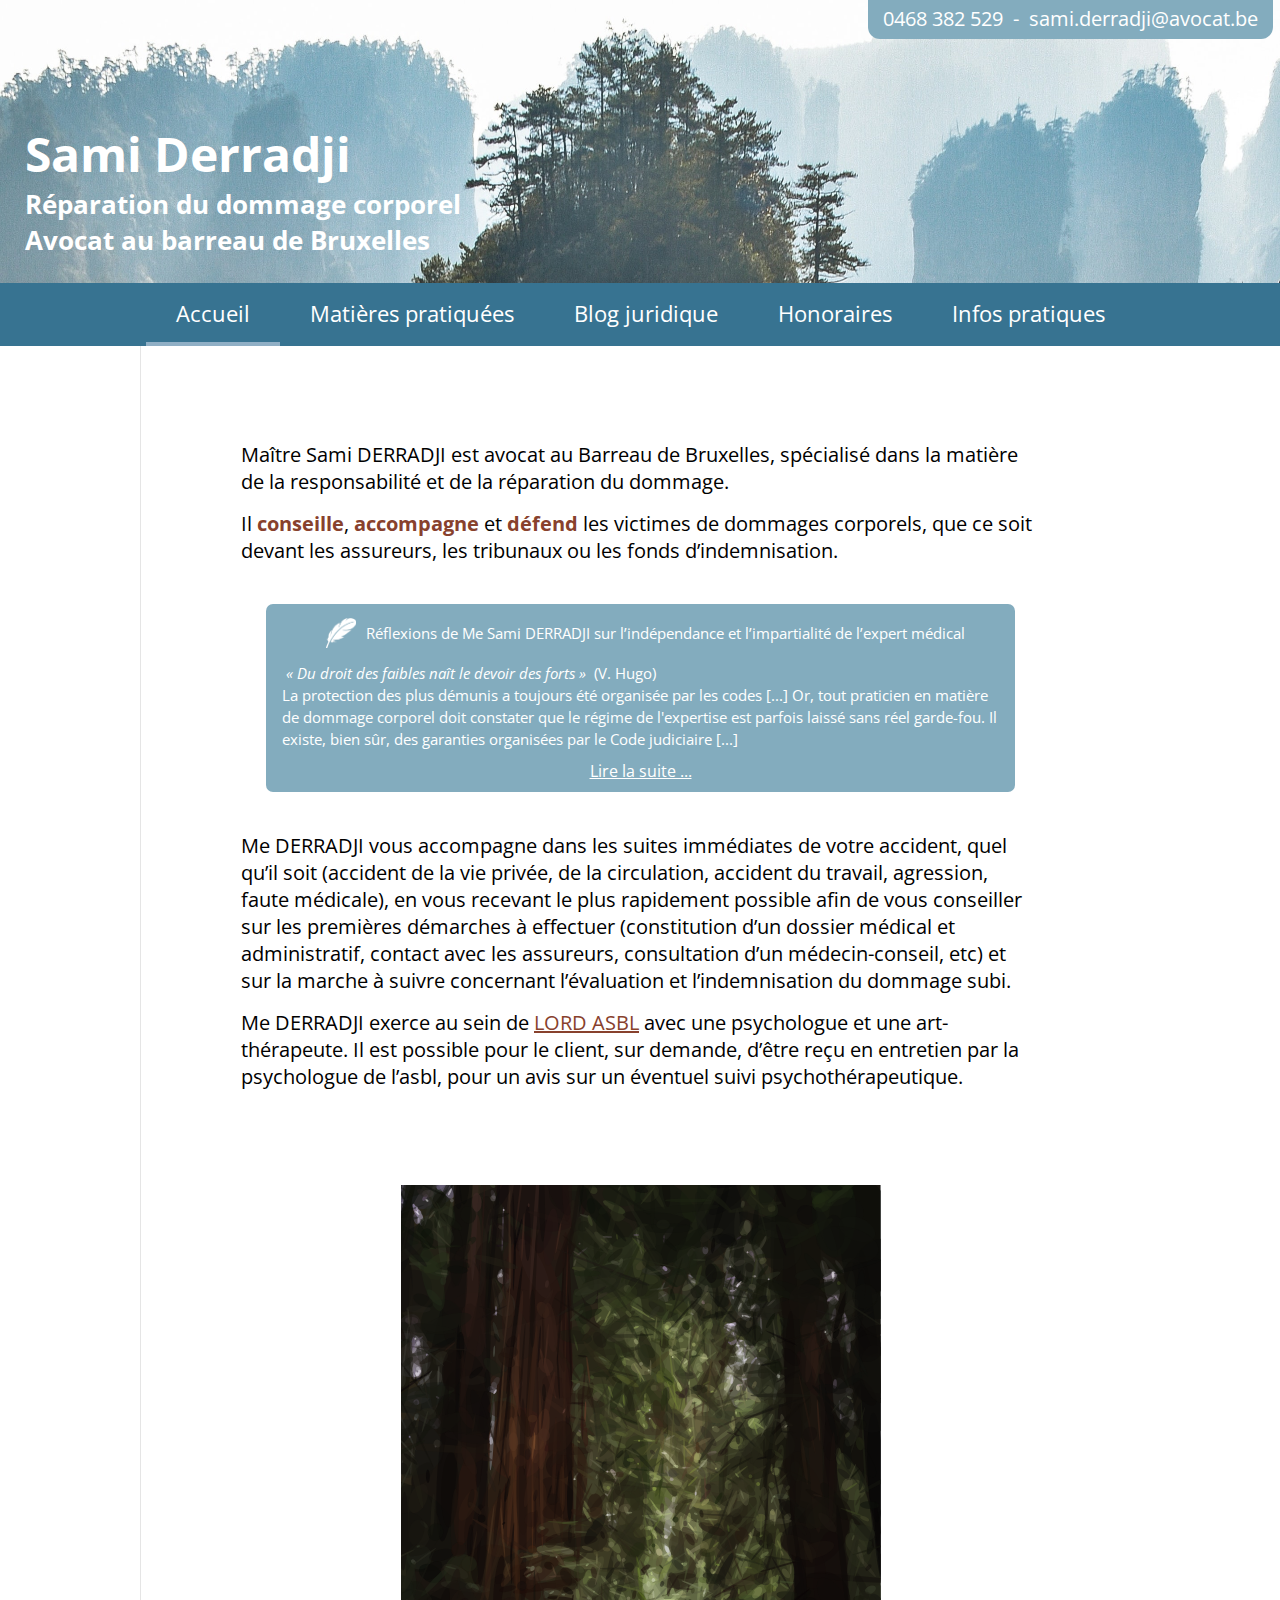
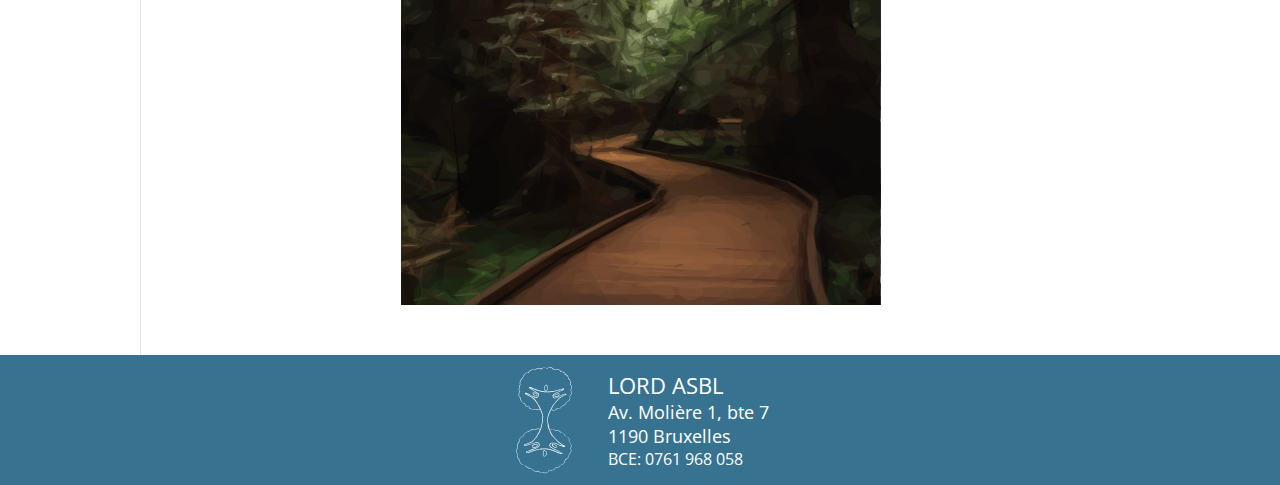
==== commit 75e453cc: "small visual changes" ====
--- a/index.html
+++ b/index.html
@@ -5,6 +5,7 @@
 		<meta charset="utf-8">
 		<link rel="shortcut icon" type="image/x-icon" href="assets/img/favicon.ico">
 		<meta name="viewport" content="width=device-width, initial-scale=1">
+		<meta name="google-site-verification" content="NWnZjvvkgr-_aY9cXIZgdwwOQXcUqwM67ioF0k96ysI" />
 		<link rel="preconnect" href="https://fonts.gstatic.com/" crossorigin>
 		<link href="https://fonts.googleapis.com/css2?family=Open+Sans:wght@300&display=swap" rel="stylesheet">
 		<link href="assets/css/style.css" type="text/css" rel="stylesheet">
@@ -41,19 +42,14 @@
 
 	<!-- CONTENT -->
 	<div class="content-box">
-		<!--
-		TODO: Ajouter bannière article qui redirige vers blog.html
-		<img src="assets/img/feather.png" style="width:50px">
-		-->
 		<div class="content content-index">
 			<p>Maître Sami DERRADJI est avocat au Barreau de Bruxelles, spécialisé dans la matière de la responsabilité et de la réparation du dommage.</p>
 			<p>Il <b>conseille</b>, <b>accompagne</b> et <b>défend</b> les victimes de dommages corporels, que ce soit devant les assureurs, les tribunaux ou les fonds d’indemnisation.</p>
 			<div class="art-big-banner">
-				<p>Réflexions de Me Sami DERRADJI sur l’indépendance et l’impartialité de l’expert médical </p>
+				<p><img src="assets/img/feather-white.png" class="art-img"> Réflexions de Me Sami DERRADJI sur l’indépendance et l’impartialité de l’expert médical </p>
 				<p>
 					&nbsp;<i>« Du droit des faibles naît le devoir des forts »</i> &nbsp;(V. Hugo) <br>
-					La protection des plus démunis a toujours été organisée par les codes [...] Or, tout praticien en matière de dommage corporel doit constater que le régime de l'expertise est parfois laissé sans réel garde-fou. <br>
-					Il existe, bien sûr, des garanties organisées par le Code judiciaire [...] </p>
+					La protection des plus démunis a toujours été organisée par les codes [...] Or, tout praticien en matière de dommage corporel doit constater que le régime de l'expertise est parfois laissé sans réel garde-fou. Il existe, bien sûr, des garanties organisées par le Code judiciaire [...] </p>
 				<a href="blog.html#art-1">Lire la suite ...</a>
 			</div>
 			<p>Me DERRADJI vous accompagne dans les suites immédiates de votre accident, quel qu’il soit (accident de la vie privée, de la circulation, accident du travail, agression, faute médicale), en vous recevant le plus rapidement possible afin de vous conseiller sur les premières démarches à effectuer (constitution d’un dossier médical et administratif, contact avec les assureurs, consultation d’un médecin-conseil, etc) et sur la marche à suivre concernant l’évaluation et l’indemnisation du dommage subi. </p>
--- a/assets/css/style.css
+++ b/assets/css/style.css
@@ -138,6 +138,8 @@
     height: 50px;
     width: 1px; }
 
+.content-index b {
+  color: #88412d; }
 .content-index .art-big-banner {
   display: flex;
   flex-direction: column;
@@ -146,9 +148,15 @@
   background-color: #83acbe;
   border-radius: 7px; }
   .content-index .art-big-banner p {
-    margin: auto auto 20px auto;
-    color: white;
-    font-size: 95%; }
+    margin: auto auto 10px auto;
+    color: white;
+    font-size: 96.5%; }
+    .content-index .art-big-banner p .art-img {
+      width: 30px;
+      margin: 4px 10px; }
+  .content-index .art-big-banner p:first-child {
+    display: flex;
+    align-items: center; }
   .content-index .art-big-banner a {
     color: white;
     align-self: center; }
@@ -196,6 +204,9 @@
       text-align: right; }
     .content-blog .art .art-margin {
       margin-left: 3%; }
+    .content-blog .art .art-link {
+      margin-top: 30px;
+      text-align: center; }
   .content-blog .art-banner {
     cursor: pointer;
     padding: 0 5px;
